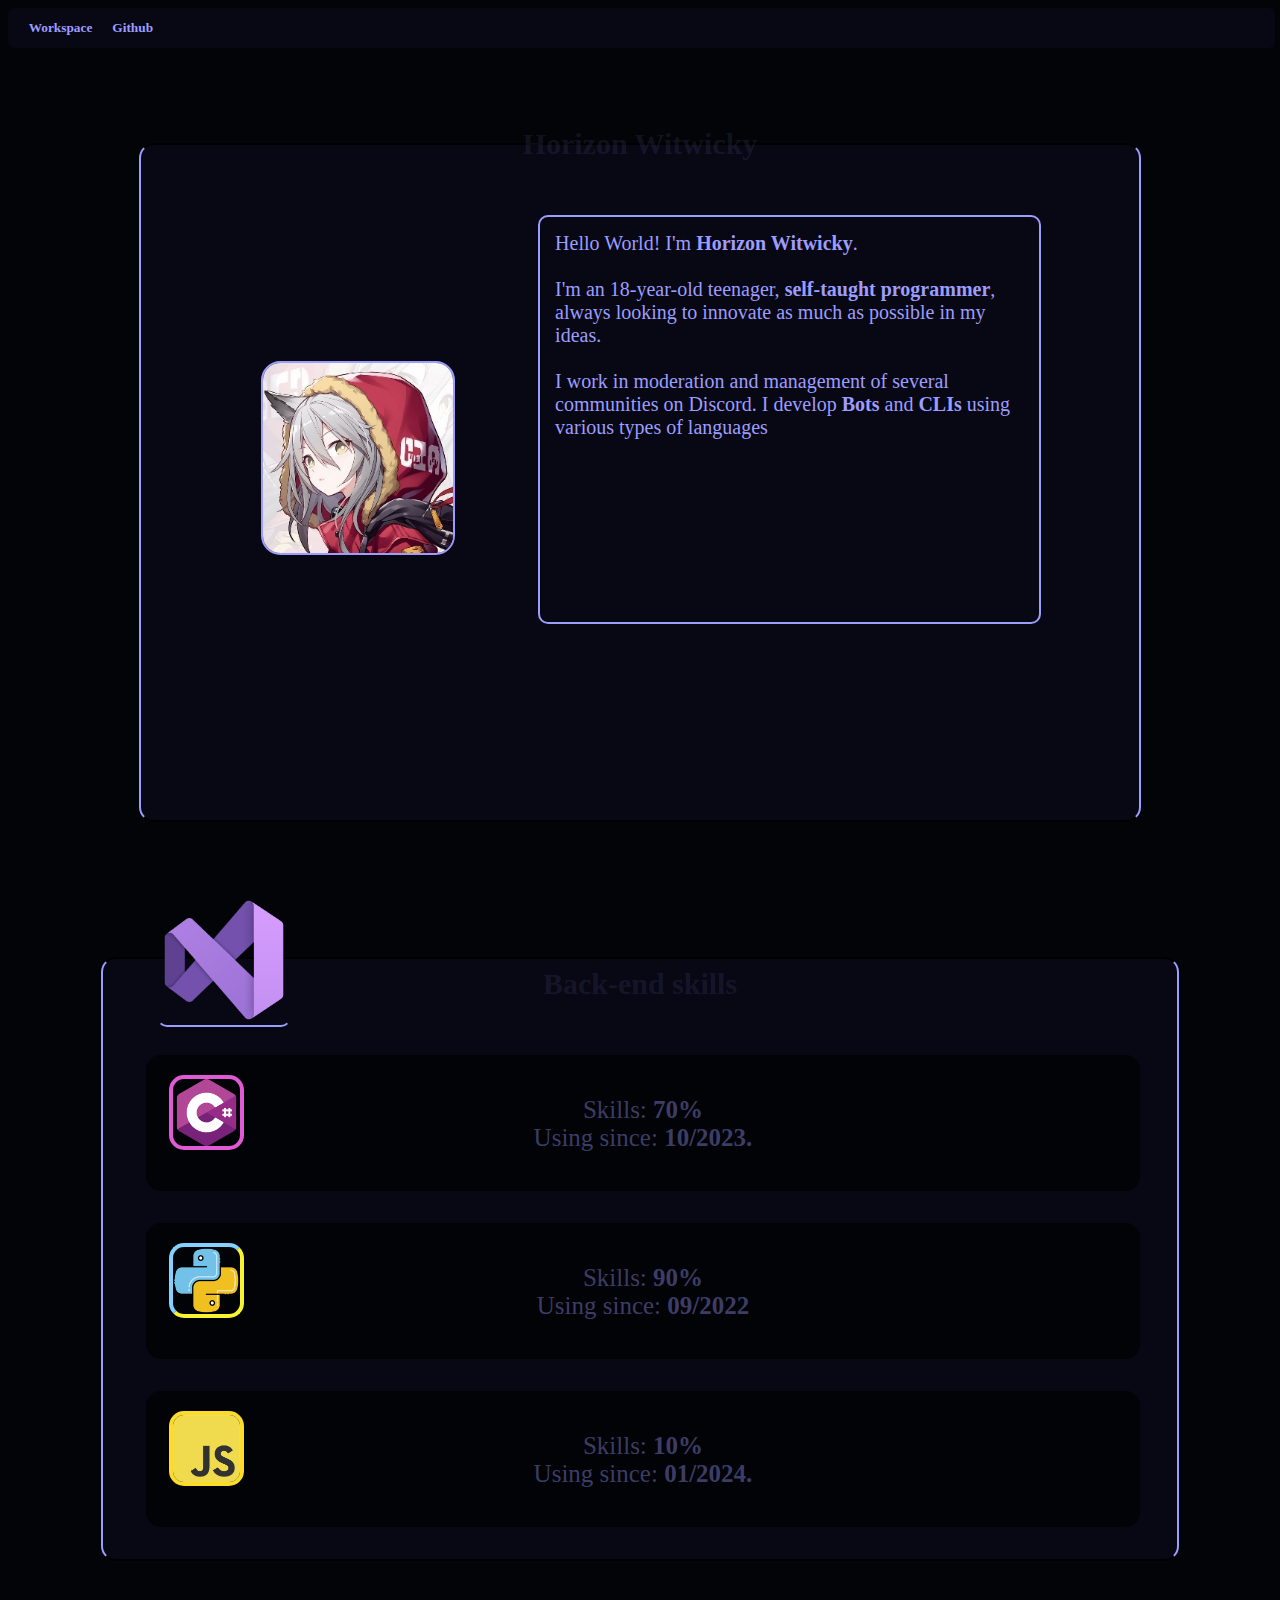
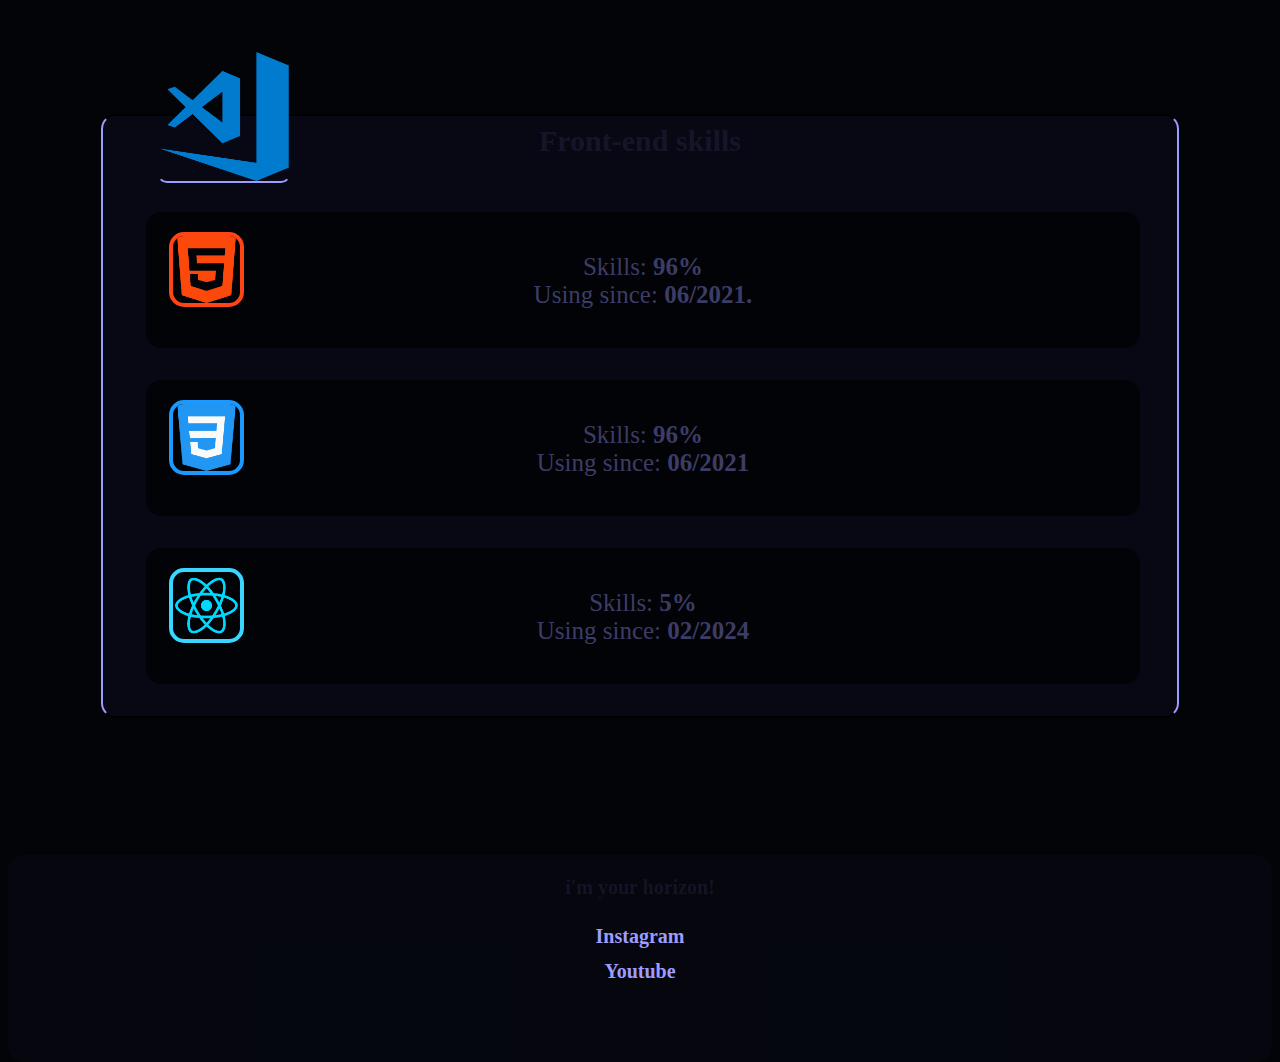
==== index.html @ ea54252c "Add files via upload" ====
<!DOCTYPE html>
<html>
    <head>
        <meta charset="UTF-8">
        <meta name="viewport" content="width=device-width, initial-scale=1.0">
        <link rel="stylesheet" href="styles/homestyle.css">
        <link rel="stylesheet" href="styles/devBar.css">
        <link rel="stylesheet" href="styles/credBer.css">

        <title>Hori Workspace</title>
        <link rel="icon" href="images/hori.png">
    </head>
    <style>
        body, html {
            height: 100%;
        }
        body {
            background-color: #020408;
        }
        ::selection {
            color: #354e74;
            background-color: #0000002f;
        }
        ::-webkit-scrollbar {
            width: 10px;
        }

        ::-webkit-scrollbar-track {
            background: transparent;
        }

        ::-webkit-scrollbar-thumb {
            background: #d7c6ff;
            border-radius: 5px;
        }

        ::-webkit-scrollbar-thumb:hover {
            background: #cebcff;
        }
        hr {
            border: none;
            height: 1px;
            width: 100%;
            background-color: #9d9cff;
        }
    </style>
    <body>


        <div class="top-bar">
            <a href="servers.html" style="text-decoration: none;">
                <button>Workspace</button>
            </a>
            <a href="https://github.com/theswcy" style="text-decoration: none;" target="_blank">
                <button>Github</button>
            </a>
        </div>


        <div class="about">
            <img src="images/hori.png">
            <h1>Horizon Witwicky</h1>
            <div class="aboutT">
                <p>
                    Hello World! I'm <strong>Horizon Witwicky</strong>.
                    <br>
                    <br>
                    I'm an 18-year-old teenager, <strong>self-taught programmer</strong>,
                    always looking to innovate as much as possible in my ideas. 
                    <br>
                    <br>
                    I work in moderation and management of several communities on Discord.
                    I develop <strong>Bots</strong> and <strong>CLIs</strong> using various types of languages
                </p>
            </div>
        </div>


        <div class="dev">
            <h1>Back-end skills</h1>
            <div id="vsu">
                <img src="images/vsu.png">
            </div>
            <div class="dev-cs">
                <p>
                    Skills:  <strong>70%</strong>
                    <br>
                    Using since:  <strong>10/2023.</strong>
                </p>
                <img src="images/cs.png">
            </div>
            <div class="dev-py">
                <p>
                    Skills:  <strong>90%</strong>
                    <br>
                    Using since: <strong>09/2022</strong>
                </p>
                <img src="images/py.png">
            </div>
            <div class="dev-js">
                <p>
                    Skills:  <strong>10%</strong>
                    <br>
                    Using since: <strong>01/2024.</strong>
                </p>
                <img src="images/script-java.png">
            </div>
        </div>


        <div class="dev-f">
            <h1>Front-end skills</h1>
            <div id="vsc">
                <img src="images/vsc.png">
            </div>
            <div class="dev-ht">
                <p>
                    Skills:  <strong>96%</strong>
                    <br>
                    Using since:  <strong>06/2021.</strong>
                </p>
                <img src="images/html-5.png">
            </div>
            <div class="dev-css">
                <p>
                    Skills:  <strong>96%</strong>
                    <br>
                    Using since: <strong>06/2021</strong>
                </p>
                <img src="images/css-3.png">
            </div>
            <div class="dev-react">
                <p>
                    Skills:  <strong>5%</strong>
                    <br>
                    Using since: <strong>02/2024</strong>
                </p>
                <img src="images/react.png">
            </div>
        </div>


        <div class="credits">
            <p>i'm your horizon!</p>
            <div class="credB">
                <a href="https://instagram.com/theswcy" target="_blank">
                    <button>Instagram</button>
                </a>
                <a href="https://youtube.com/@theswcy" target="_blank">
                    <button>Youtube</button>
                </a>
            </div>
        </div>


    </body>
</html>
---- styles/homestyle.css ----
.top-bar {
    z-index: 15;

    position: fixed;
    height: 40px;
    width: 99%;
    background-color: #070813;

    border-radius: 6px;

    align-content: center;
}
.top-bar button {
    position: relative;

    color: #9d9cff;
    font-family: 'Segoe UI';
    font-weight: bold;

    background-color: #00000000;

    border: solid #00000000 2px;
    border-radius: 10px;

    left: 1%;

    transition: 0.2s ease-out;
}
.top-bar button:hover {
    cursor: pointer;

    border-color: #9d9cff;
}





.about {
    z-index: 9;

    position: relative;
    top: 15%;
    height: 75%;
    width: 79%;
    margin: 0 auto;

    background-color: #070813;

    border-radius: 15px;
    border: solid 2px;
    border-left-color: #9d9cff;
    border-right-color: #9d9cff;

    transition: 0.5s ease-out;
}
.about img {
    z-index: 10;
    position: relative;
    top: 32%;
    left: 12%;
    width: 190px;

    border: solid 2px;
    border-radius: 10%;
    border-color: #9d9cff;

    transition: 0.1s ease-out;
}
.about h1 {
    z-index: 10;
    text-align: center;

    color: #9e9cff1c;
    font-family: 'Segoe UI';
    font-size: 30px;

    position: inherit;
    top: -35%;

    transition: 0.3s ease-out;
}
.aboutT {
    z-index: 10;
    position: relative;

    overflow-wrap: break-word;

    background-color: #00000000;
    top: -30%;
    left: 15%;
    height: 60%;
    width: 50%;
    margin: 0 auto;

    border: solid #9d9cff 2px;
    border-radius: 10px;

    transition: 0.5s ease-out;
}
.aboutT p {
    color: #9d9cff;
    font-family: 'Segoe UI';
    font-size: 20px;

    position: relative;
    width: 95%;
    top: -5px;
    left: 3%;

    transition: 0.5s ease-out;
}
@media screen and (max-width: 900px) {
    .taskbar {
        width: 98%;
    }


    .about {
        top: 10%;
        height: 85%;
        width: 85%;
    }
    .about img {
        left: 5%;
        top: 2%;
        width: 90px;
    }
    .about h1 {
        top: 73%;
    }
    .aboutT {
        font-size: 14px;

        margin: 0;
        top: -7%;
        left: 3%;
        width: 93%;
        height: 67%;

        border-width: 1.5px;
    }
}
---- styles/devBar.css ----
.dev {
    z-index: 10;

    position: relative;
    top: 30%;
    height: 75%;
    width: 79%;
    margin: 0 auto;

    align-items: center;

    background-color: #070813;

    border-radius: 15px;
    border: solid 2px;
    border-left-color: #9d9cff;
    border-right-color: #9d9cff;

    transition: 0.5s ease-out;
}
.dev img {
    position: absolute;
    width: 130px;

    top: 65%;
    right: 22%;
}
.dev h1 {
    z-index: 9;
    text-align: center;

    color: #9e9cff1c;
    font-family: 'Segoe UI';
    font-size: 30px;

    position: inherit;
    top: -2%;

    transition: 0.3s ease-out;
}
.dev-cs {
    z-index: 9;
    text-align: left;

    position: absolute;
    top: 20%;
    left: 4%;

    height: 172px;
    width: 470px;

    border-radius: 15px;
    border: solid #00000000;
    background-color: #020307;
    transition: 0.3s ease-out;
}
.dev-cs p {
    position: relative;
    
    color: #9e9cff63;
    font-family: 'Segoe UI';
    font-size: 30px;

    left: 36%;
    top: 9%;
}
.dev-cs img {
    z-index: 10;
    position: absolute;
    top: 13%;
    left: 5%;
    width: 120px;

    border: solid 4px;
    border-radius: 15px;
    border-color: #e059d5;

    transition: 0.1s ease-out;
}
.dev-cs:hover {
    border-color: #e059d5;
}



.dev-py {
    z-index: 9;
    text-align: left;

    position: absolute;
    top: 20%;
    right: 4%;

    height: 172px;
    width: 470px;

    border-radius: 15px;
    border: solid #00000000;
    background-color: #020307;
    transition: 0.3s ease-out;
}
.dev-py p {
    position: relative;
    
    color: #9e9cff63;
    font-family: 'Segoe UI';
    font-size: 30px;

    left: 36%;
    top: 9%;
}
.dev-py img {
    z-index: 10;
    position: absolute;
    top: 13%;
    left: 5%;
    width: 120px;

    border: solid 4px;
    border-radius: 15px;
    border-top-color: #82d1ff;
    border-left-color: #82d1ff;
    border-right-color: #f7f42f;
    border-bottom-color: #f7f42f;

    transition: 0.1s ease-out;
}
.dev-py:hover {
    border-top-color: #82d1ff;
    border-left-color: #82d1ff;
    border-right-color: #f7f42f;
    border-bottom-color: #f7f42f;
}



.dev-js {
    z-index: 9;
    text-align: left;

    position: absolute;
    top: 60%;
    left: 4%;

    height: 172px;
    width: 470px;

    border-radius: 15px;
    border: solid #00000000;
    background-color: #020307;
    transition: 0.3s ease-out;
}
.dev-js p {
    position: relative;
    
    color: #9e9cff63;
    font-family: 'Segoe UI';
    font-size: 30px;

    left: 36%;
    top: 9%;
}
.dev-js img {
    z-index: 10;
    position: absolute;
    top: 13%;
    left: 5%;
    width: 120px;

    border: solid 4px;
    border-radius: 15px;
    border-color: #fcdc28;

    transition: 0.1s ease-out;
}
.dev-js:hover {
    border-color: #fcdc28;
}



@media screen and (max-width: 670px) {
    #vsu img {
        width: 50px;
    }
    #vsc img {
        width: 50px;
    }
    .dev-cs img {
        top: -24%;
        left: 2%;

        width: 80px;

        border-color: #00000000;

        filter: grayscale(50%);
        opacity: 30%;
    }
    .dev-py img {
        top: -24%;
        left: 2%;

        width: 80px;

        border-color: #00000000;

        filter: grayscale(50%);
        opacity: 30%;
    }
    .dev-js img {
        top: -24%;
        left: 2%;

        width: 80px;

        border-color: #00000000;

        filter: grayscale(50%);
        opacity: 30%;
    }
}
@media screen and (max-width: 1280px) {
    .dev {
        height: 600px;
        width: 85%;
    }
    #vsu img {
        position: absolute;
        left: 5%;
        top: -11%;

        border: solid #00000000 2px;
        border-radius: 10px;
        border-bottom-color: #9d9cff;
    }
    #vsc img {
        position: absolute;
        left: 5%;
        top: -11%;

        border: solid #00000000 2px;
        border-radius: 10px;
        border-bottom-color: #9d9cff;
    }


    .dev-cs {
        text-align: center;

        top: 16%;
        height: 130px;
        width: 92%;
    }
    .dev-cs img {
        width: 67px;
        left: 2%;
    }
    .dev-cs p {
        font-size: 25px;
        left: 0%;
        top: 10%;
    }


    .dev-py {
        text-align: center;

        top: 44%;
        left: 4%;
        height: 130px;
        width: 92%;
    }
    .dev-py img {
        width: 67px;
        left: 2%;
    }
    .dev-py p {
        font-size: 25px;
        left: 0%;
        top: 10%;
    }


    .dev-js {
        text-align: center;

        top: 72%;
        left: 4%;
        height: 130px;
        width: 92%;
    }
    .dev-js img {
        width: 67px;
        left: 2%;
    }
    .dev-js p {
        font-size: 25px;
        left: 0%;
        top: 10%;
    }
}



.dev-f {
    z-index: 10;

    position: relative;
    top: 47%;
    height: 75%;
    width: 79%;
    margin: 0 auto;

    align-items: center;

    background-color: #070813;

    border-radius: 15px;
    border: solid 2px;
    border-left-color: #9d9cff;
    border-right-color: #9d9cff;

    transition: 0.5s ease-out;
}
.dev-f h1 {
    z-index: 9;
    text-align: center;

    color: #9e9cff1c;
    font-family: 'Segoe UI';
    font-size: 30px;

    position: inherit;
    top: -2%;

    transition: 0.3s ease-out;
}
.dev-f img {
    position: absolute;
    width: 130px;

    top: 65%;
    right: 22%;
}
.dev-ht {
    z-index: 9;
    text-align: left;

    position: absolute;
    top: 21%;
    left: 4%;

    height: 172px;
    width: 470px;

    border-radius: 15px;
    border: solid #00000000;
    background-color: #020307;
    transition: 0.3s ease-out;
}
.dev-ht p {
    position: relative;
    
    color: #9e9cff63;
    font-family: 'Segoe UI';
    font-size: 30px;

    left: 36%;
    top: 9%;
}
.dev-ht img {
    z-index: 10;
    position: absolute;
    top: 13%;
    left: 5%;
    width: 120px;

    border: solid 4px;
    border-radius: 15px;
    border-color: #ff4415;

    transition: 0.1s ease-out;
}
.dev-ht:hover {
    border-color: #ff4415;
}



.dev-css {
    z-index: 9;
    text-align: left;

    position: absolute;
    top: 21%;
    right: 4%;

    height: 172px;
    width: 470px;

    border-radius: 15px;
    border: solid #00000000;
    background-color: #020307;
    transition: 0.3s ease-out;
}
.dev-css p {
    position: relative;
    
    color: #9e9cff63;
    font-family: 'Segoe UI';
    font-size: 30px;

    left: 36%;
    top: 9%;
}
.dev-css img {
    z-index: 10;
    position: absolute;
    top: 13%;
    left: 5%;
    width: 120px;

    border: solid 4px;
    border-radius: 15px;
    border-color: #1c99ff;

    transition: 0.1s ease-out;
}
.dev-css:hover {
    border-color: #1c99ff;
}
.dev-react {
    z-index: 9;
    text-align: left;

    position: absolute;
    top: 61%;
    left: 4%;

    height: 172px;
    width: 470px;

    border-radius: 15px;
    border: solid #00000000;
    background-color: #020307;
    transition: 0.3s ease-out;
}
.dev-react p {
    position: relative;
    
    color: #9e9cff63;
    font-family: 'Segoe UI';
    font-size: 30px;

    left: 36%;
    top: 9%;
}
.dev-react img {
    z-index: 10;
    position: absolute;
    top: 13%;
    left: 5%;
    width: 120px;

    border: solid 4px;
    border-radius: 15px;
    border-color: #39d7ff;

    transition: 0.1s ease-out;
}
.dev-react:hover {
    border-color: #39d7ff;
}



@media screen and (max-width: 670px) {
    .dev-ht img {
        top: -24%;
        left: 2%;

        width: 80px;

        border-color: #00000000;

        filter: grayscale(50%);
        opacity: 30%;
    }
    .dev-css img {
        top: -24%;
        left: 2%;

        width: 60px;

        border-color: #00000000;

        filter: grayscale(50%);
        opacity: 30%;
    }
    .dev-react img {
        top: -24%;
        left: 2%;

        width: 80px;

        border-color: #00000000;

        filter: grayscale(50%);
        opacity: 30%;
    }
}
@media screen and (max-width: 1280px) {
    .dev-f {
        height: 600px;
        width: 85%;
    }


    .dev-ht {
        text-align: center;

        top: 16%;
        height: 130px;
        width: 92%;
    }
    .dev-ht img {
        width: 67px;
        left: 2%;
    }
    .dev-ht p {
        font-size: 25px;
        left: 0%;
        top: 10%;
    }


    .dev-css {
        text-align: center;

        top: 44%;
        left: 4%;
        height: 130px;
        width: 92%;
    }
    .dev-css img {
        width: 67px;
        left: 2%;
    }
    .dev-css p {
        font-size: 25px;
        left: 0%;
        top: 10%;
    }


    .dev-react {
        text-align: center;

        top: 72%;
        left: 4%;
        height: 130px;
        width: 92%;
    }
    .dev-react img {
        width: 67px;
        left: 2%;
    }
    .dev-react p {
        font-size: 25px;
        left: 0%;
        top: 10%;
    }
}
---- styles/credBer.css ----
.credits {
    z-index: 10;

    position: relative;
    top: 60%;
    height: 23%;
    width: 100%;
    margin: 0 auto;

    align-items: center;

    background-color: #070813a6;
    border-radius: 15px;

    transition: 0.5s ease-out;
}
.credits p {
    z-index: 9;
    text-align: center;

    color: #9e9cff1a;
    font-family: 'Segoe UI';
    font-size: 20px;
    font-weight: bold;

    position: inherit;
    top: 10%;

    transition: 0.3s ease-out;
}
.credB {
    position: relative;
    display: flex;
    flex-direction: column;

    top: 10%;
}
.credB a {
    margin: 0 auto;
}
.credB button {
    font-size: 20px;
    font-family: 'Segoe UI';
    font-weight: bold;
    color: #9d9cff;

    margin: 2px 0;

    background-color: #00000000;
    border: solid #00000000 3px;
    border-radius: 10px;
}
.credB button:hover {
    color: #5f5cff;

    cursor: pointer;
}
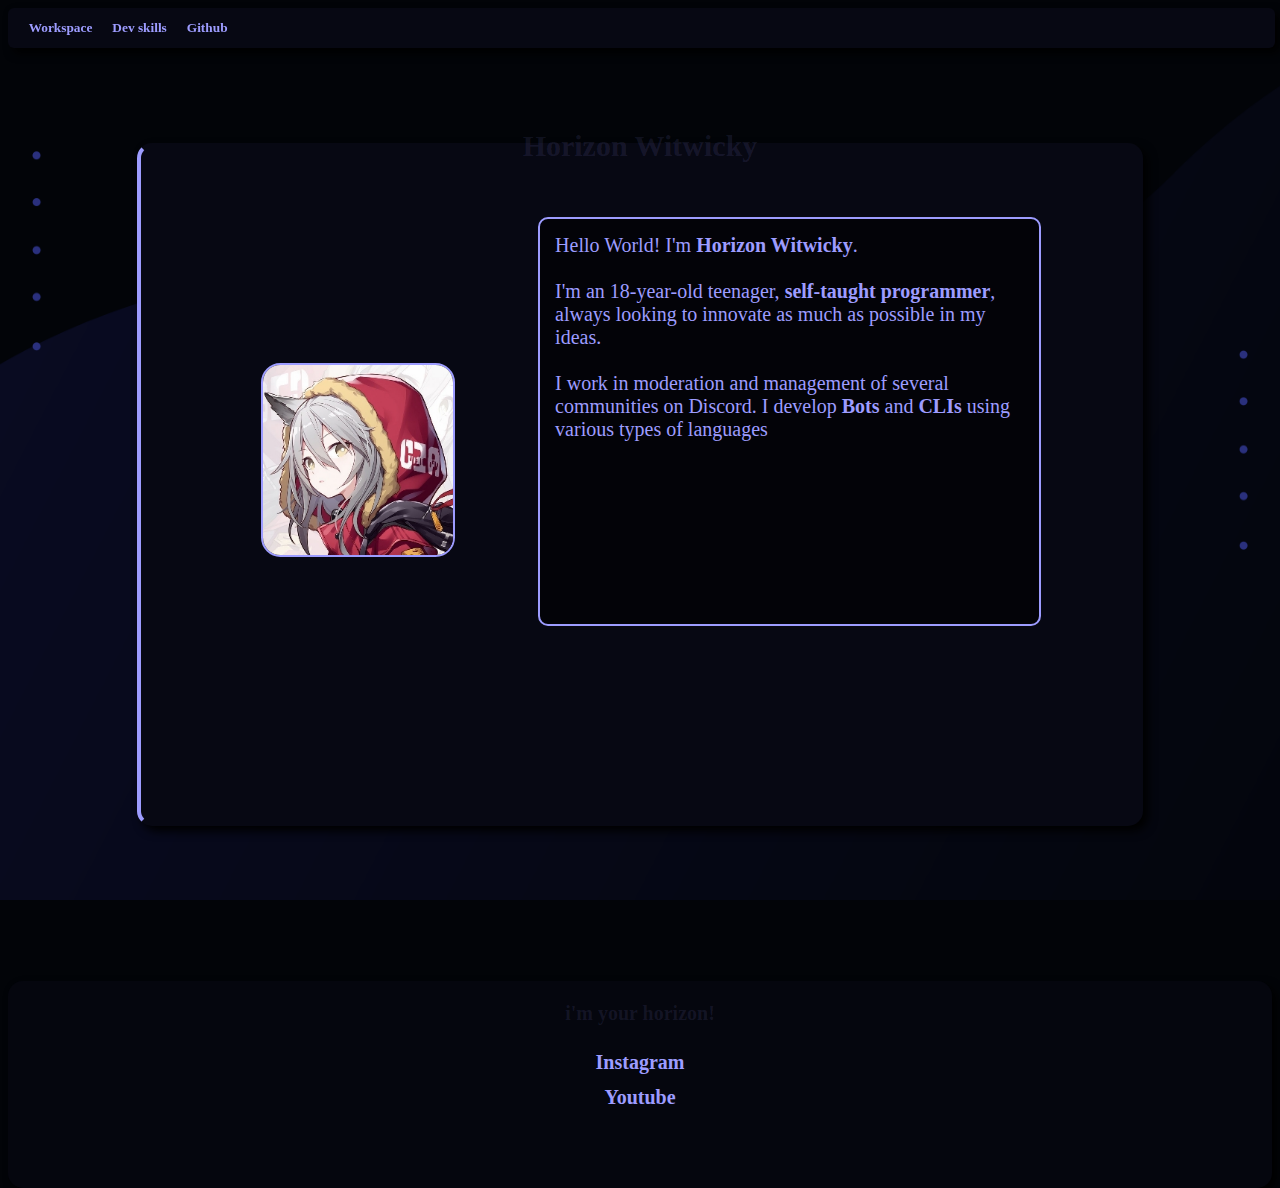
==== commit 7507cbef: "Add files via upload" ====
--- a/index.html
+++ b/index.html
@@ -16,6 +16,12 @@
         }
         body {
             background-color: #020408;
+            background-image: url('images/wallpapers/wall1.png');
+            background-position: center center;
+            background-repeat: no-repeat;
+            background-attachment: fixed;
+            background-size: cover;
+            position: relative;
         }
         ::selection {
             color: #354e74;
@@ -30,13 +36,14 @@
         }
 
         ::-webkit-scrollbar-thumb {
-            background: #d7c6ff;
+            background: #161c33;
             border-radius: 5px;
         }
 
         ::-webkit-scrollbar-thumb:hover {
-            background: #cebcff;
+            background: #3b4196;
         }
+        
         hr {
             border: none;
             height: 1px;
@@ -50,6 +57,9 @@
         <div class="top-bar">
             <a href="servers.html" style="text-decoration: none;">
                 <button>Workspace</button>
+            </a>
+            <a href="skills.html" style="text-decoration: none;">
+                <button>Dev skills</button>
             </a>
             <a href="https://github.com/theswcy" style="text-decoration: none;" target="_blank">
                 <button>Github</button>
@@ -76,71 +86,7 @@
         </div>
 
 
-        <div class="dev">
-            <h1>Back-end skills</h1>
-            <div id="vsu">
-                <img src="images/vsu.png">
-            </div>
-            <div class="dev-cs">
-                <p>
-                    Skills:  <strong>70%</strong>
-                    <br>
-                    Using since:  <strong>10/2023.</strong>
-                </p>
-                <img src="images/cs.png">
-            </div>
-            <div class="dev-py">
-                <p>
-                    Skills:  <strong>90%</strong>
-                    <br>
-                    Using since: <strong>09/2022</strong>
-                </p>
-                <img src="images/py.png">
-            </div>
-            <div class="dev-js">
-                <p>
-                    Skills:  <strong>10%</strong>
-                    <br>
-                    Using since: <strong>01/2024.</strong>
-                </p>
-                <img src="images/script-java.png">
-            </div>
-        </div>
-
-
-        <div class="dev-f">
-            <h1>Front-end skills</h1>
-            <div id="vsc">
-                <img src="images/vsc.png">
-            </div>
-            <div class="dev-ht">
-                <p>
-                    Skills:  <strong>96%</strong>
-                    <br>
-                    Using since:  <strong>06/2021.</strong>
-                </p>
-                <img src="images/html-5.png">
-            </div>
-            <div class="dev-css">
-                <p>
-                    Skills:  <strong>96%</strong>
-                    <br>
-                    Using since: <strong>06/2021</strong>
-                </p>
-                <img src="images/css-3.png">
-            </div>
-            <div class="dev-react">
-                <p>
-                    Skills:  <strong>5%</strong>
-                    <br>
-                    Using since: <strong>02/2024</strong>
-                </p>
-                <img src="images/react.png">
-            </div>
-        </div>
-
-
-        <div class="credits">
+        <div class="credits" style="top: 30%;">
             <p>i'm your horizon!</p>
             <div class="credB">
                 <a href="https://instagram.com/theswcy" target="_blank">
--- a/styles/homestyle.css
+++ b/styles/homestyle.css
@@ -9,6 +9,8 @@
     border-radius: 6px;
 
     align-content: center;
+
+    box-shadow: 5px 5px 10px #000000;
 }
 .top-bar button {
     position: relative;
@@ -48,11 +50,12 @@
     background-color: #070813;
 
     border-radius: 15px;
-    border: solid 2px;
+    border: solid #00000000 4px;
     border-left-color: #9d9cff;
-    border-right-color: #9d9cff;
 
     transition: 0.5s ease-out;
+
+    box-shadow: 5px 5px 10px #000000;
 }
 .about img {
     z-index: 10;
@@ -86,7 +89,7 @@
 
     overflow-wrap: break-word;
 
-    background-color: #00000000;
+    background-color: #00000091;
     top: -30%;
     left: 15%;
     height: 60%;
@@ -120,6 +123,10 @@
         top: 10%;
         height: 85%;
         width: 85%;
+
+        background-color: #00000000;
+
+        box-shadow: 5px 5px 10px #00000000;
     }
     .about img {
         left: 5%;
--- a/styles/devBar.css
+++ b/styles/devBar.css
@@ -2,7 +2,7 @@
     z-index: 10;
 
     position: relative;
-    top: 30%;
+    top: 15%;
     height: 75%;
     width: 79%;
     margin: 0 auto;
@@ -12,11 +12,11 @@
     background-color: #070813;
 
     border-radius: 15px;
-    border: solid 2px;
+    border: solid #00000000 4px;
     border-left-color: #9d9cff;
-    border-right-color: #9d9cff;
 
     transition: 0.5s ease-out;
+    box-shadow: 5px 5px 10px #000000;
 }
 .dev img {
     position: absolute;
@@ -224,6 +224,10 @@
     .dev {
         height: 600px;
         width: 85%;
+
+        background-color: #00000000;
+
+        box-shadow: 5px 5px 10px #00000000;
     }
     #vsu img {
         position: absolute;
@@ -307,7 +311,7 @@
     z-index: 10;
 
     position: relative;
-    top: 47%;
+    top: 27%;
     height: 75%;
     width: 79%;
     margin: 0 auto;
@@ -317,11 +321,12 @@
     background-color: #070813;
 
     border-radius: 15px;
-    border: solid 2px;
+    border: solid #00000000 4px;
     border-left-color: #9d9cff;
-    border-right-color: #9d9cff;
 
     transition: 0.5s ease-out;
+
+    box-shadow: 5px 5px 10px #000000;
 }
 .dev-f h1 {
     z-index: 9;
@@ -514,6 +519,10 @@
     .dev-f {
         height: 600px;
         width: 85%;
+
+        background-color: #00000000;
+
+        box-shadow: 5px 5px 10px #00000000;
     }
 
 
--- a/styles/credBer.css
+++ b/styles/credBer.css
@@ -13,6 +13,8 @@
     border-radius: 15px;
 
     transition: 0.5s ease-out;
+
+    box-shadow: 5px 5px 10px #000000;
 }
 .credits p {
     z-index: 9;
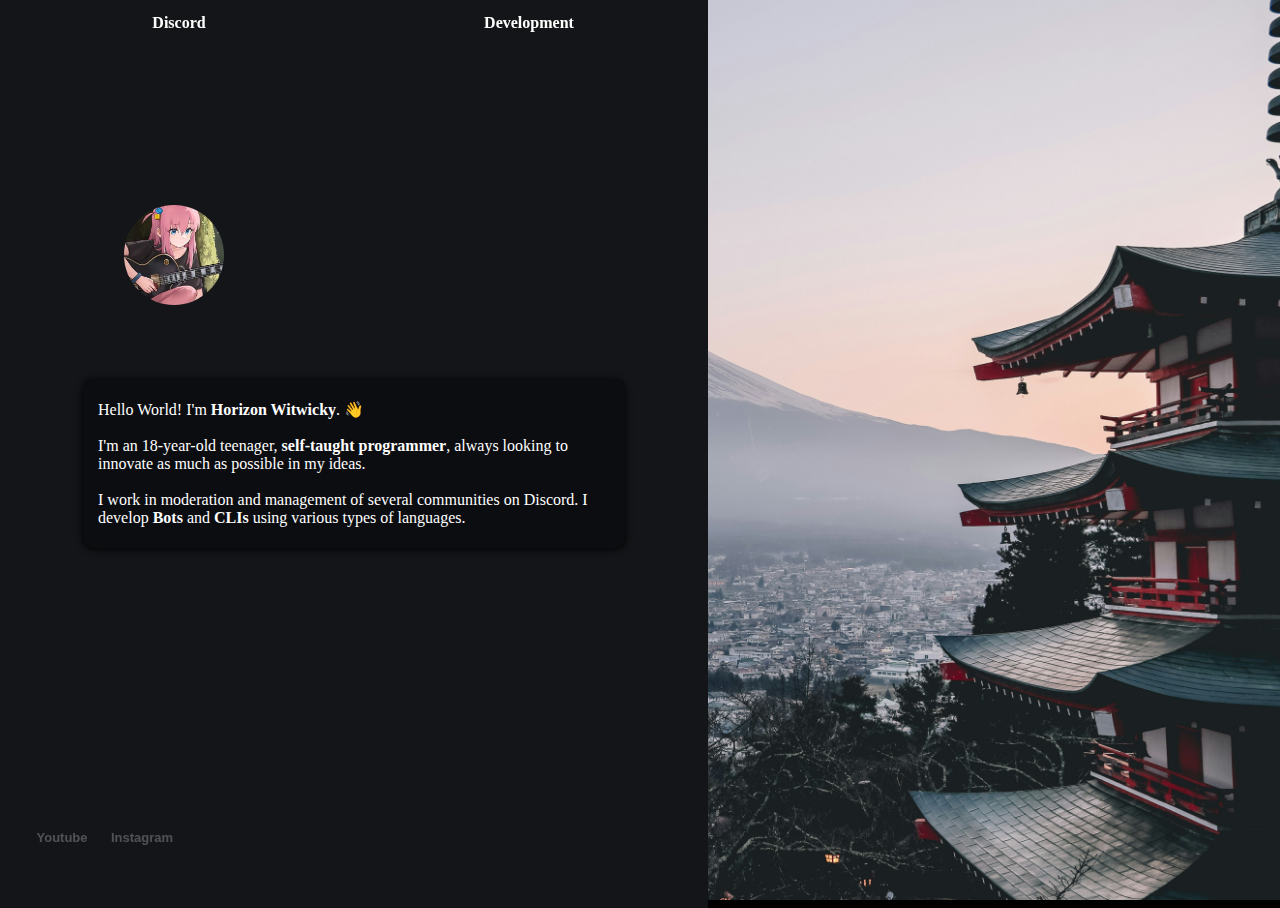
==== commit 6ef64dc4: "Add files via upload" ====
--- a/index.html
+++ b/index.html
@@ -1,28 +1,35 @@
 <!DOCTYPE html>
-<html>
-    <head>
-        <meta charset="UTF-8">
-        <meta name="viewport" content="width=device-width, initial-scale=1.0">
-        <link rel="stylesheet" href="styles/homestyle.css">
-        <link rel="stylesheet" href="styles/devBar.css">
-        <link rel="stylesheet" href="styles/credBer.css">
+<html lang="pt-br">
+<head>
+    <meta charset="UTF-8">
+    <meta name="viewport" content="width=device-width, initial-scale=1.0">
 
-        <title>Hori Workspace</title>
-        <link rel="icon" href="images/hori.png">
-    </head>
+    <meta property="og:site_name" content="theswcy">
+    <meta property="og:title" content="Hori Workspace">
+    <meta property="og:description" content="Privet mir! I'm Horizon Witwicky, just another programmer.">
+    <meta property="og:image" content="source/images/icon.jpg">
+    <meta property="og:url" content="https://theswcy.site">
+
+    <link rel="stylesheet" href="source/styles/focus.css">
+
+    <title>Simple White Canary</title>
+    <link rel="icon" href="source/images/icon.jpg">
+
+
     <style>
         body, html {
             height: 100%;
         }
         body {
-            background-color: #020408;
-            background-image: url('images/wallpapers/wall1.png');
+            background-color: #000000;
+            background-image: url('source/images/jp.jpg');
             background-position: center center;
             background-repeat: no-repeat;
             background-attachment: fixed;
             background-size: cover;
             position: relative;
         }
+
         ::selection {
             color: #354e74;
             background-color: #0000002f;
@@ -43,61 +50,56 @@
         ::-webkit-scrollbar-thumb:hover {
             background: #3b4196;
         }
-        
-        hr {
-            border: none;
-            height: 1px;
-            width: 100%;
-            background-color: #9d9cff;
-        }
+
     </style>
-    <body>
+</head>
+<body>
 
 
-        <div class="top-bar">
-            <a href="servers.html" style="text-decoration: none;">
-                <button>Workspace</button>
+
+    <div class="aboutMe">
+        <div class="works">
+            <a href="discord.html" style="text-decoration: none;">
+                <p>Discord</p>
             </a>
-            <a href="skills.html" style="text-decoration: none;">
-                <button>Dev skills</button>
+            <a href="dev.html" style="text-decoration: none;">
+                <p>Development</p>
             </a>
-            <a href="https://github.com/theswcy" style="text-decoration: none;" target="_blank">
-                <button>Github</button>
-            </a>
+            <!-- <a href="game.html" style="text-decoration: none;">
+                <p>Game Skills</p>
+            </a> -->
         </div>
 
 
-        <div class="about">
-            <img src="images/hori.png">
-            <h1>Horizon Witwicky</h1>
-            <div class="aboutT">
-                <p>
-                    Hello World! I'm <strong>Horizon Witwicky</strong>.
-                    <br>
-                    <br>
-                    I'm an 18-year-old teenager, <strong>self-taught programmer</strong>,
-                    always looking to innovate as much as possible in my ideas. 
-                    <br>
-                    <br>
-                    I work in moderation and management of several communities on Discord.
-                    I develop <strong>Bots</strong> and <strong>CLIs</strong> using various types of languages
-                </p>
-            </div>
+        <img src="source/images/icon.jpg">
+        <div class="aboutMeTXT">
+            <p>
+                Hello World! I'm <strong>Horizon Witwicky</strong>. 👋
+                <br>
+                <br>
+                I'm an 18-year-old teenager, <strong>self-taught programmer</strong>,
+                always looking to innovate as much as possible in my ideas. 
+                <br>
+                <br>
+                I work in moderation and management of several communities on Discord.
+                I develop <strong>Bots</strong> and <strong>CLIs</strong> using various types of languages.
+            </p>
         </div>
 
 
-        <div class="credits" style="top: 30%;">
-            <p>i'm your horizon!</p>
-            <div class="credB">
-                <a href="https://instagram.com/theswcy" target="_blank">
-                    <button>Instagram</button>
-                </a>
-                <a href="https://youtube.com/@theswcy" target="_blank">
-                    <button>Youtube</button>
-                </a>
-            </div>
+        <div class="Alinks">
+            <a href="https://youtube.com/@theswcy" style="text-decoration: none;" target="_blank">
+                <p>Youtube</p>
+            </a>
+            <a href="https://instagram.com/theswcy" style="text-decoration: none;" target="_blank">
+                <p>
+                    Instagram
+                </p>
+            </a>
         </div>
+    </div>
 
 
-    </body>
-</html>+
+</body>
+</html>
--- a/source/styles/focus.css
+++ b/source/styles/focus.css
@@ -0,0 +1,156 @@
+.aboutMe {
+    z-index: 10;
+
+    position: fixed;
+    top: 0px;
+    left: 0px;
+    height: 100.5%;
+    width: 700px;
+
+    background-color: #141518;
+
+    border: solid #14141400 4px;
+
+    transition: 0.5s ease-out;
+}
+.aboutMe img {
+    position: relative;
+
+    top: 120px;
+    left: 120px;
+    height: 100px;
+
+    border-radius: 100%;
+
+    transition: 0.2s ease-in-out;
+}
+.aboutMeTXT {
+    position: relative;
+    margin: 0 auto;
+
+    top: 21%;
+    width: 76%;
+    background-color: rgb(12, 13, 17);
+
+    border: solid #ffffff00 5px;
+    border-radius: 10px;
+
+    box-shadow: 0px 1px 7px #000000;
+
+    transition: 0.2s ease-in-out;
+}
+.aboutMeTXT p {
+    position: relative;
+    color: #ffffff;
+    font-family: 'Trebuchet MS', 'Lucida Sans Unicode', 'Lucida Grande', 'Lucida Sans';
+
+    left: 10px;
+    width: 97%;
+}
+
+
+
+
+
+.works {
+    z-index: 12;
+    position: relative;
+    background-color: #00000000;
+
+    top: -2%;
+    left: 0px;
+    width: 100%;
+    height: 9%;
+
+    display: flex;
+    align-content: center;
+}
+.works a {
+    position: relative;
+
+    color: #ffffff;
+    font-family: 'Segoe UI';
+    font-weight: bold;
+    text-align: center;
+
+    width: 80%;
+    top: 10px;
+
+    border: solid #00000000 2px;
+    
+    transition: 0.2s ease-in;
+}
+.works a:hover {
+    border-bottom-color: #ffffff;
+    box-shadow: 0px 1px 7px #000000;
+}
+
+
+
+
+
+.Alinks {
+    z-index: 11;
+    position: fixed;
+
+    top: 90%;
+    left: 10px;
+    width: 9%;
+    background-color: #00000000;
+
+    display: flex;
+}
+.Alinks a {
+    position: relative;
+
+    width: 80px;
+    top: 5px;
+    
+    transition: 0.2s ease-in;
+}
+.Alinks p {
+    color: #ffffff41;
+    text-align: center;
+    font-family: 'Segoe UI', Tahoma, Geneva, Verdana, sans-serif;
+    font-weight: bold;
+    font-size: 13px;
+
+    border: solid #ffffff00 2px;
+    width: 100px;
+
+    transition: 0.2s ease-in-out;
+}
+
+
+
+
+
+
+
+/* Responsive */
+@media screen and (max-width: 731px) {
+    .aboutMe {
+        position: fixed;
+        width: 100%;
+        height: 100%;
+
+        background-color: #000000e8;
+    }
+    .aboutMe img {
+        top: 10px;
+        left: 10%;
+        height: 80px;
+    }
+    .aboutMeTXT {
+        margin: 0 0;
+        top: 20px;
+        left: 30px;
+
+        background-color: #00000000;
+
+        box-shadow: 0px 0px 0px #00000000;
+    }
+    .Alinks {
+        top: 90%;
+    }
+}